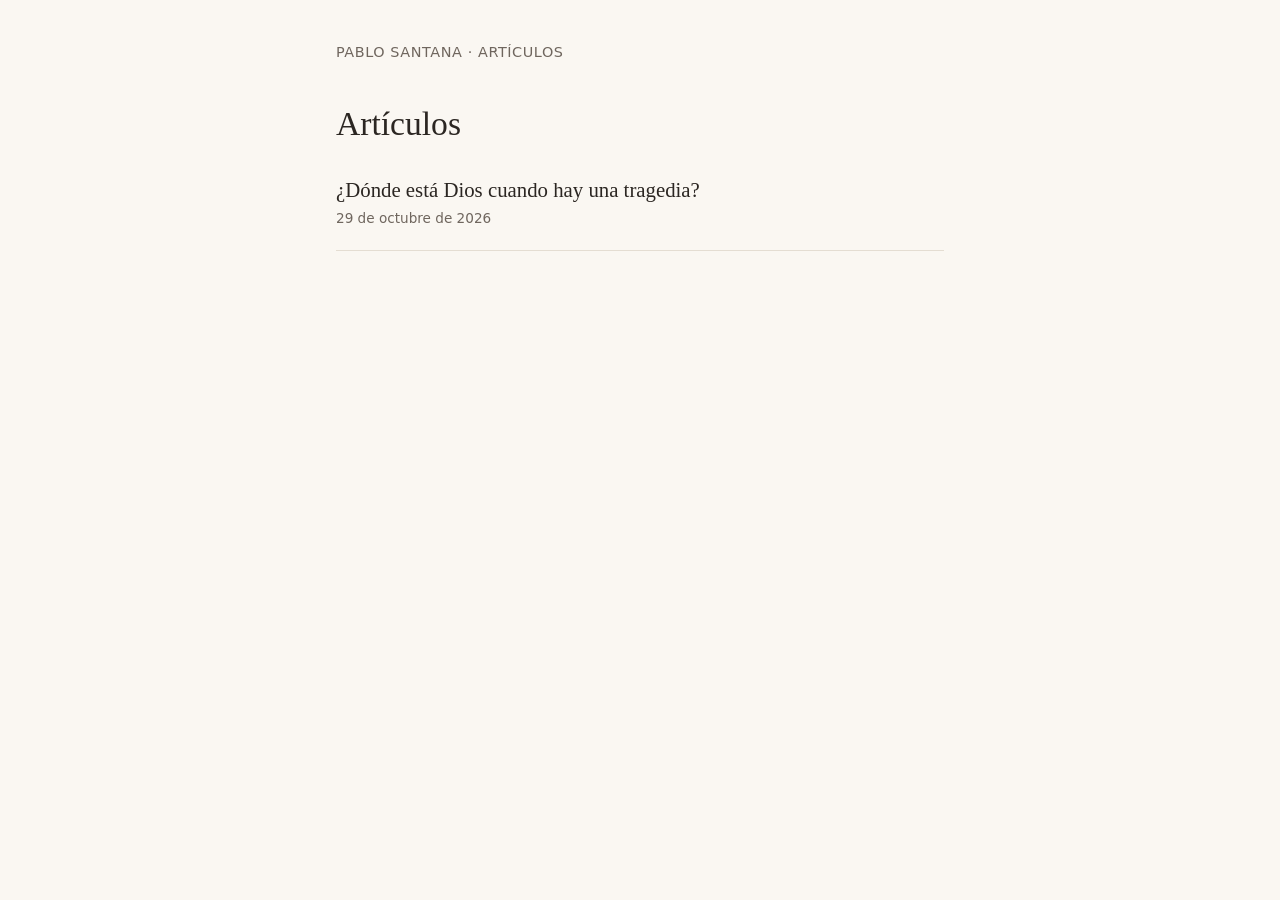
==== index.html @ b26557e3 "Primer artículo: ¿Dónde está Dios cuando hay una tragedia? Co-Authored-By: Claude Opus 5.5 <noreply@" ====
<!doctype html>
<html lang="es">
<head>
<meta charset="utf-8">
<meta name="viewport" content="width=device-width, initial-scale=1">
<title>Artículos · Pablo Santana</title>
<meta name="description" content="Artículos y reflexiones de Pablo Santana.">
<link rel="stylesheet" href="estilos.css">
</head>
<body>
<main class="contenedor">
<div class="cabecera"><a href="./">Pablo Santana · Artículos</a></div>
<h1>Artículos</h1>
<ul class="lista">
  <li>
    <a href="dios-en-las-tragedias/">¿Dónde está Dios cuando hay una tragedia?</a>
    <span class="fecha">29 de octubre de 2026</span>
  </li>
</ul>
</main>
</body>
</html>
---- estilos.css ----
:root {
  --fondo: #faf7f2;
  --texto: #2b2622;
  --suave: #6f665e;
  --acento: #8a3b2e;
  --linea: #e4ddd2;
}
@media (prefers-color-scheme: dark) {
  :root {
    --fondo: #1c1a18;
    --texto: #ece6de;
    --suave: #a39a90;
    --acento: #e0927f;
    --linea: #3a3531;
  }
}
* { box-sizing: border-box; }
html { -webkit-text-size-adjust: 100%; }
body {
  margin: 0;
  background: var(--fondo);
  color: var(--texto);
  font-family: Georgia, "Iowan Old Style", "Palatino Linotype", serif;
  font-size: 1.15rem;
  line-height: 1.7;
}
.contenedor {
  max-width: 40rem;
  margin: 0 auto;
  padding: 2.5rem 1rem 4rem;
}
.cabecera {
  font-family: system-ui, -apple-system, "Segoe UI", sans-serif;
  font-size: 0.9rem;
  letter-spacing: 0.04em;
  text-transform: uppercase;
  margin-bottom: 2.5rem;
}
.cabecera a { color: var(--suave); text-decoration: none; }
.cabecera a:hover { color: var(--acento); }
h1 {
  font-size: 2.1rem;
  line-height: 1.2;
  margin: 0 0 0.5rem;
  font-weight: normal;
}
h2 {
  font-size: 1.3rem;
  margin: 2.2rem 0 0.6rem;
  color: var(--acento);
  font-weight: normal;
  font-style: italic;
}
p { margin: 0 0 1.1rem; }
.firma {
  font-family: system-ui, -apple-system, "Segoe UI", sans-serif;
  font-size: 0.95rem;
  color: var(--suave);
  margin-bottom: 2rem;
  padding-bottom: 1.5rem;
  border-bottom: 1px solid var(--linea);
}
.lista { list-style: none; padding: 0; margin: 0; }
.lista li { padding: 1.2rem 0; border-bottom: 1px solid var(--linea); }
.lista a { color: var(--texto); text-decoration: none; font-size: 1.3rem; }
.lista a:hover { color: var(--acento); }
.lista .fecha {
  display: block;
  font-family: system-ui, -apple-system, "Segoe UI", sans-serif;
  font-size: 0.85rem;
  color: var(--suave);
}
footer {
  margin-top: 3rem;
  font-family: system-ui, -apple-system, "Segoe UI", sans-serif;
  font-size: 0.85rem;
  color: var(--suave);
}
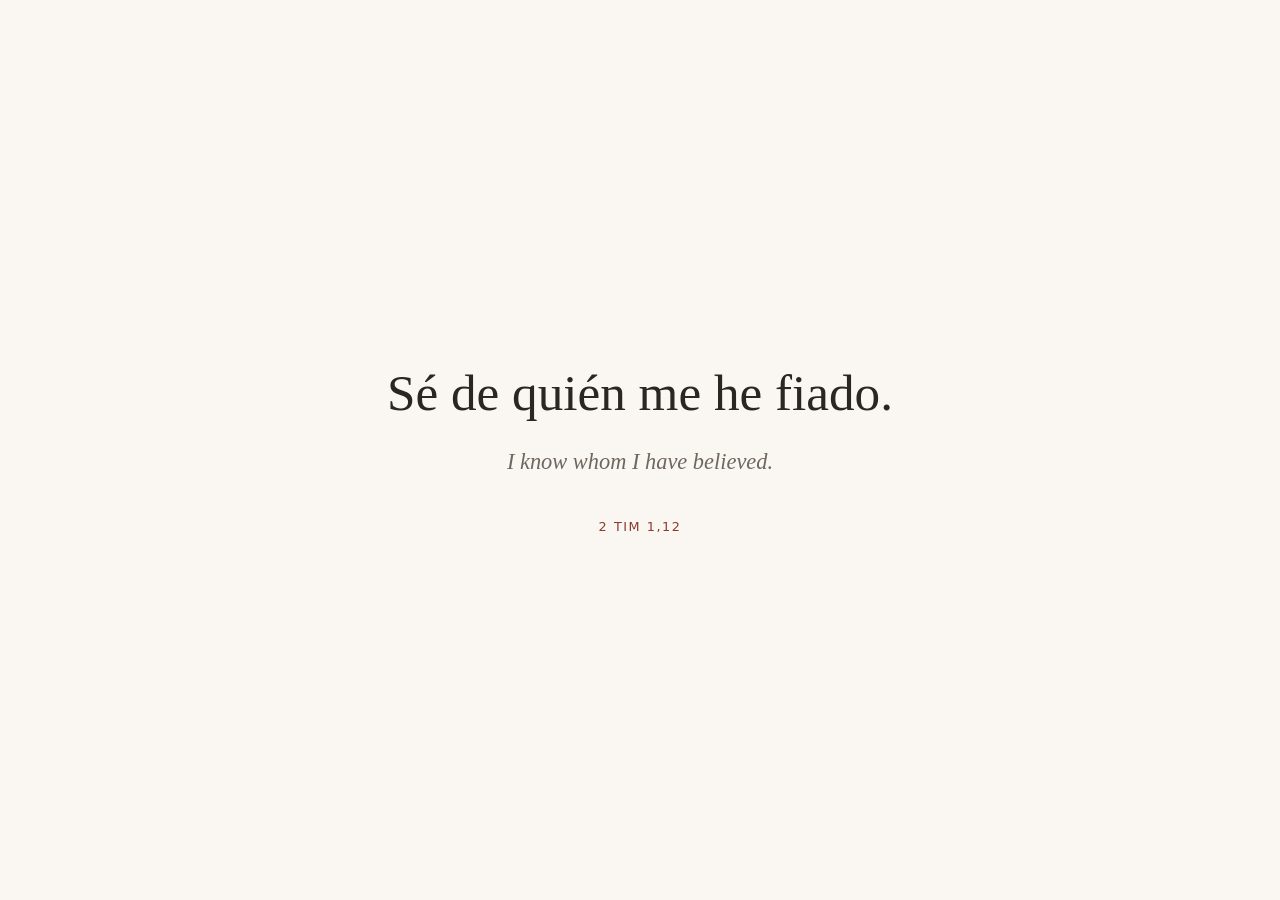
==== commit 87585207: "Portada: lienzo vacío con la frase de San Pablo (2 Tim 1,12) La lista de artículos pasa a /articulos" ====
--- a/index.html
+++ b/index.html
@@ -3,20 +3,54 @@
 <head>
 <meta charset="utf-8">
 <meta name="viewport" content="width=device-width, initial-scale=1">
-<title>Artículos · Pablo Santana</title>
-<meta name="description" content="Artículos y reflexiones de Pablo Santana.">
+<title>Pablo Santana</title>
+<meta name="description" content="Sé de quién me he fiado. — I know whom I have believed. (2 Tim 1,12)">
+<meta property="og:title" content="Pablo Santana">
+<meta property="og:description" content="Sé de quién me he fiado. — I know whom I have believed. (2 Tim 1,12)">
 <link rel="stylesheet" href="estilos.css">
+<style>
+  html, body { height: 100%; }
+  .lienzo {
+    min-height: 100vh;
+    min-height: 100svh;
+    display: flex;
+    flex-direction: column;
+    align-items: center;
+    justify-content: center;
+    text-align: center;
+    padding: 2rem 1rem;
+  }
+  .lienzo blockquote { margin: 0; max-width: 36rem; }
+  .lienzo .es {
+    font-size: clamp(1.9rem, 6vw, 3.2rem);
+    line-height: 1.2;
+    margin: 0;
+  }
+  .lienzo .en {
+    font-size: clamp(1.05rem, 2.8vw, 1.4rem);
+    font-style: italic;
+    color: var(--suave);
+    margin: 1.2rem 0 0;
+  }
+  .lienzo cite {
+    display: block;
+    margin-top: 2.2rem;
+    font-style: normal;
+    font-family: system-ui, -apple-system, "Segoe UI", sans-serif;
+    font-size: 0.8rem;
+    letter-spacing: 0.12em;
+    text-transform: uppercase;
+    color: var(--acento);
+  }
+</style>
 </head>
 <body>
-<main class="contenedor">
-<div class="cabecera"><a href="./">Pablo Santana · Artículos</a></div>
-<h1>Artículos</h1>
-<ul class="lista">
-  <li>
-    <a href="dios-en-las-tragedias/">¿Dónde está Dios cuando hay una tragedia?</a>
-    <span class="fecha">29 de octubre de 2026</span>
-  </li>
-</ul>
+<main class="lienzo">
+  <blockquote>
+    <p class="es">Sé de quién me he fiado.</p>
+    <p class="en" lang="en">I know whom I have believed.</p>
+    <cite>2 Tim 1,12</cite>
+  </blockquote>
 </main>
 </body>
 </html>
